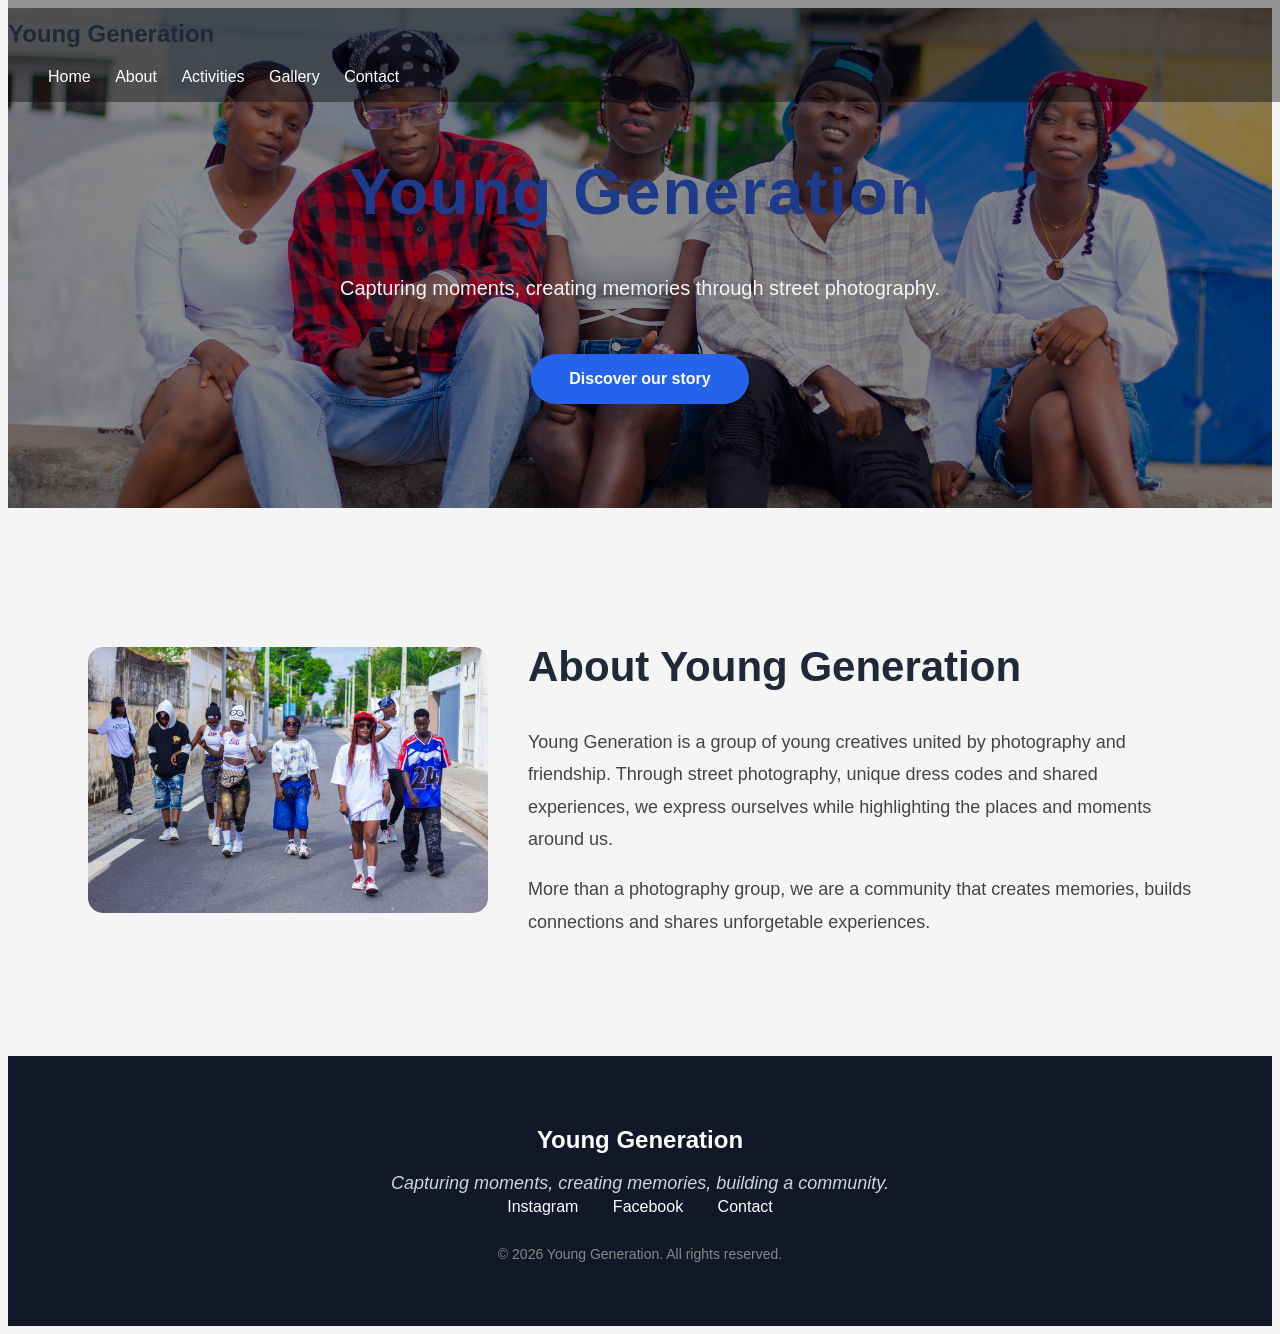
==== index.html @ bea4fb32 "Initial commit" ====
<!DOCTYPE html>
<html lang="en">
    <head>
        <meta charset="utf-8">
        <meta name="viewport" content="width=device-width", initial-scale="1.0">
        <title>Young Generation</title>
        <link rel="preconnect" href="https://fonts.googleapis.com">
        <link rel="preconnect" href="https;//fonts.gstatic.com" crossorigin>
        <link href="https://fonts.googleapis.com/css2?family=Poppins:wght@300;400;600;700&display=swap" rel="styleshet">
        <link rel="stylesheet" href="style.css">
    </head>

    <body>
        
        <!--NAVIGATION-->
        <nav>
            <h2> Young Generation </h2>
            <ul>
                <li><a href="#">Home</a></li>
                <li><a href="#about">About</a></li>
                <li><a href="#">Activities</a></li>
                <li><a href="gallery.html">Gallery</a></li>
                <li><a href="#">Contact</a></li>
            </ul>
        </nav>

        <!-- Header-->
         <header class="hero">

            <div class="overlay">
                <div class="hero-content">
            <h1>Young Generation</h1>
            <p>Capturing moments, creating memories through street photography.</p>
            <a href="#about">Discover our story</a>
            </div>
            </div>
         </header> 

         <!-- ABOUT-->
          <section id="about" class="about">
            <div class="about-image">
                <img src="images/about/photo-sortie.jpg" alt="Young Generation photographysession">
            </div>
            
            <div class="about-content">
            <h2> About Young Generation</h2>
            <p> Young Generation is a group of young creatives united by photography and friendship.
                Through street photography, unique dress codes and shared experiences, we express ourselves while highlighting the places and moments around us. 
            </p>
            <p>
                More than a photography group, we are a community that creates memories, builds connections and shares unforgetable experiences.
            </p>
            </div>
          </section>
            <footer>
                <div class="footer-content">
                    <h2>Young Generation</h2>
                    <p>
                        Capturing moments, creating memories, building a community.
                    </p>
                    <div class="footer-links">
                        <a href="#">Instagram</a>
                        <a href="#">Facebook</a>
                        <a href="#">Contact</a>
                    </div>
                </div>
                <p class="copyright">
                    &copy; 2026 Young Generation. All rights reserved.
                </p>
            </footer>
    </body>
---- style.css ----
body{
    font-family: "Poppins", sans-serif;
    background-color: #f5f5f5;
    color: #333;
}

h1{
    color:  #1e3a8a;
}

h2{
    color: #1f2937;
}
p{
    color: #f5f5f5;
}
nav{
    position: absolute;
    top: 0;
    width: 100%;
    z-index: 10;
    background-color: rgba(0 , 0 , 0 , 0.4);
}

nav ul {
    list-style: none;
}

nav li {
    display: inline;
    margin-right: 20px;
}

nav a {
    color: white;
    text-decoration: none;
    transition: color 0.3s ease;
}
nav a:hover {
    color: #60a5fa;
}

.hero {
    height: 500px;
    background-image: url("images/hero/photo.jpg");
    background-size: cover;
    background-position: center 25%;
    display: flex;
    justify-content: center;
    align-items: center;
    text-align: center;
}

.hero a {
    background-color: #2563eb;
    color: white;
    display: inline-block;
    margin-top: 20px;
    border-radius: 30px;
    padding: 16px 38px;
    text-decoration: none;
    font-weight: 600;
    font-size: 16px;
    transition: all .3s ease;
}
.overlay {
    background-color: rgba(0 , 0 , 0 , 0.45);
    width: 100%;
    height: 100%;
    display: flex;
    justify-content: center;
    align-items: center;
}
.hero-content a:hover {
    background-color: blue;
    color: white;
    background: #1d4ed8;
    transform: translateY(-4px);
}
.hero-content{
    color: white;
    animation: fadeIn 1.5s ease;
}
.hero-content a {
    transition: all 0.3s ease;
}

.hero-content h1 {
    font-size: 64px;
    font-weight: 700;
    letter-spacing: 2px;
}

.hero-content p {
    font-size: 20px;
    line-height: 1.6;
    max-width: 650px;
    margin: auto;
    margin-bottom: 30px;
}

.about {
    display: flex;
    align-items: center;
    gap: 40px;
    padding: 100px 80px;
}
.about-image img{
    width: 400px;
    border-radius: 15px;
}
.about-content h2,
.categories h2,
.gallery-header h1 {
    font-size: 42px;
    font-weight: 600;
    max-width: 500px;
}
.about-content p {
    font-size: 18px;
    line-height: 1.8;
    color: #444;
}
.categories {
    padding: 100px 20px;
}
.category-container {
    display: grid;
    grid-template-columns: repeat(2, 1fr);
    gap: 25px;
    max-width: 900px;
    margin: auto;
}
.category-card {
    position: relative;
    height: 250px;
    overflow: hidden;
    border-radius: 15px;
    display: block;
    transition: transform 0.3s ease, box-shadow 0.3s ease;
}
.category-card img {
    width: 100%;
    height: 100%;
    object-fit: cover;
    transition: 0.3s;
}
.card-overlay {
    position: absolute;
    top: 0;
    left: 0;
    width: 100%;
    height: 100%;
    background-color: rgba(0 , 0 , 0 , 0.35);
    display: flex;
    justify-content: center;
    align-items: center;
    opacity: 0;
    transition: 0.3s;
}
.card-overlay h3 {
    color: white;
    font-size: 32px;
    text-transform: uppercase;
    letter-spacing: 2px;
    text-shadow: 0 3px 10px rgba(0, 0, 0, 0.8)
}
.category-card:hover img {
    transform:scale(1.1);
}
.category-card:hover {
    transform: translateY(-8px);
    box-shadow: 0 15px 35px rgba(0, 0, 0, 0.18)
}
.category-card:hover .card-overlay {
    opacity: 1;
}
.featured-container {
    display: flex;
    gap: 30px;
    justify-content: center;
}
.featured-container img {
    width: 350px;
    height: 400px;
    object-fit: contain;
    border-radius: 15px;
    transition: 0.3s;
}
.featured-container img:hover {
    transform: translateY(-10px);
    box-shadow: 0 10px 20px rgba(0 , 0 , 0 , 0.3);
}
.gallery-header{
    text-align: center;
    max-width: 900px;
    margin: auto;
    padding: 70px 20px 30px;
}
.photo-gallery{
    display: grid;
    grid-template-columns: repeat(3,1fr);
    gap: 25px;
    padding: 40px;
    max-width: 1400px;
    margin: auto;
    object-fit: contain;
}
.photo-gallery img{
    width: 300px;
    height: 400px;
    object-fit: cover;
    border-radius: 15px;
    transition: 0.3s;
    animation: slideUp 0.8s ease;
}
.photo-gallery img:hover{
    transform: scale(1.03);
}
@media (max-width: 768px) {
    .about {
        flex-direction: column;
        text-align: center;
        padding: 40px 20px;
    }
    .about-image img {
        width: 100px;
        max-width: 350px;
    }
    .about-content {
        max-width: 100%;
    }
    nav ul {
        display: flex;
        justify-content: center;
        flex-wrap: wrap;
        gap: 15px;
    }
    nav li {
        margin-right: 0;
    }
    .hero {
        height: 400px;
    }
    .hero-content h1 {
        font-size: 38px;
    }
    .hero-content p {
        font-size: 18px;
    }
    .featured-container {
       display: flex;
       flex-wrap: wrap;
       justify-content: center;
       gap: 15px;
    }
    .featured-container img {
        width: 45%;
        height: 220px;
        object-fit: contain;
    }
    .category-container {
        grid-template-columns: repeat(2,1fr);
    }
    .photo-gallery {
        display: grid;
        grid-template-columns: repeat(2,1fr);
    }
    .photo-gallery img {
        width: 100%;
        height: 220px;
    }
    .gallery-header {
        width: 100%;
        text-align: center;
    }
    .gallery-header h1 {
        font-size: 34px;
        text-align: center;
        line-height: 1.2;
    }
    .gallery-header p {
        display: block;
        transform: none;
        writing-mode: horizontal-tb;
        width: 100%;
        max-width: 350px;
        margin: 15px auto;
        text-align: center;
        font-size: 16px;
        line-height: 1.6;
    
    }
    .hero-content a {
        padding: 12px 25px;
    } 
    .card-overlay {
        opacity: 1;
        background-color: rgba(0 , 0 , 0 , 0.45);
    }
 }   
    .category-card:hover .card-overlay {
    opacity: 1;
}

footer {
    background-color: #111827;
    color: white;
    text-align: center;
    padding: 50px 20px;
}
.footer-content h2 {
    color: white;
    margin-bottom: 15px;
}
.footer-content p {
    font-style: italic;
    font-size: 18px;
    color: #d1d5db;
    max-width: 600px;
    line-height: 1.6;
    margin: auto;
}
.footer-links a {
    color: white;
    text-decoration: none;
    margin: 0 15px;
    transition: 0.3s;
}
.footer-links a:hover {
    color: #60a5fa;
}
.copyright {
    margin-top: 30px;
    font-size: 14px;
    color: #888;
}
@keyframes fadeIn {
    from {
        opacity: 0;
    }
    to {
        opacity: 1;
    }
    
}
@keyframes slideUp {
    from {
        opacity: 0;
        transform: translateY(30px);
    }
    to {
        opacity: 1;
        transform: translateY(0);
    }
}
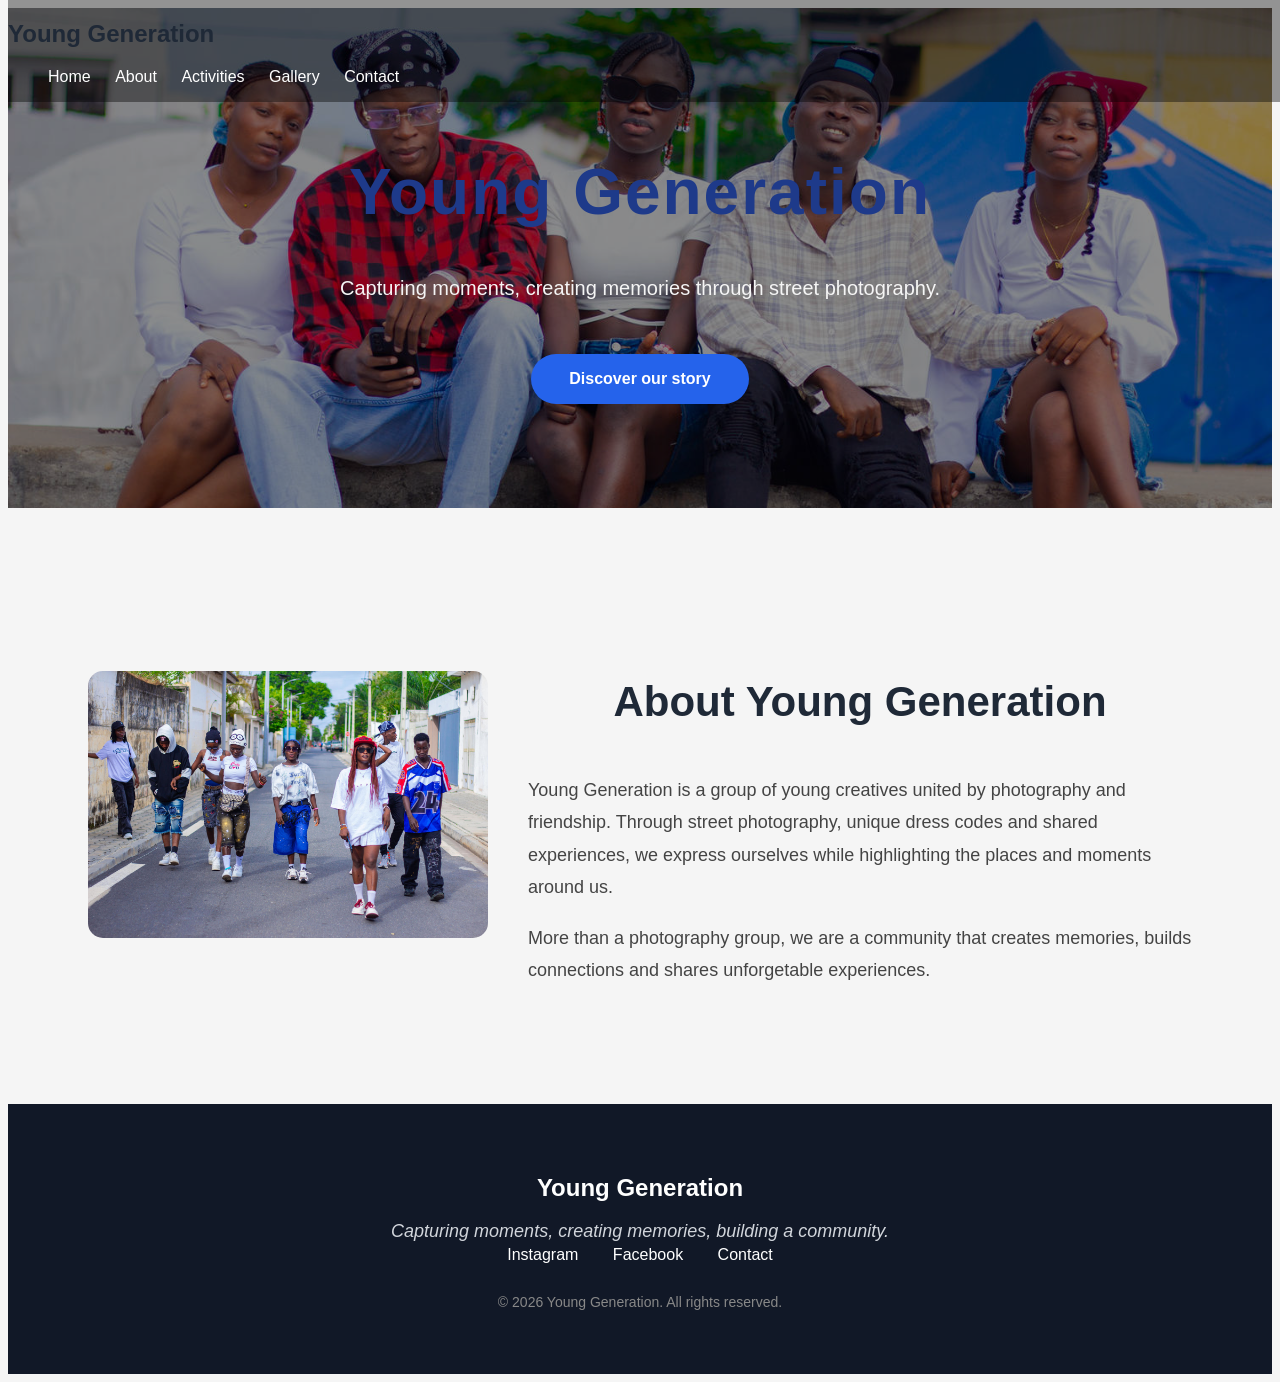
==== commit 773e23ed: "Add activities page, contact page and improve mobile navigation" ====
--- a/index.html
+++ b/index.html
@@ -15,12 +15,15 @@
         <!--NAVIGATION-->
         <nav>
             <h2> Young Generation </h2>
-            <ul>
+
+            <button class="menu-toggle">☰</button>
+
+            <ul class="nav-links">
                 <li><a href="#">Home</a></li>
                 <li><a href="#about">About</a></li>
-                <li><a href="#">Activities</a></li>
+                <li><a href="activities.html">Activities</a></li>
                 <li><a href="gallery.html">Gallery</a></li>
-                <li><a href="#">Contact</a></li>
+                <li><a href="contact.html">Contact</a></li>
             </ul>
         </nav>
 
@@ -68,4 +71,6 @@
                     &copy; 2026 Young Generation. All rights reserved.
                 </p>
             </footer>
-    </body>+            <script src="script.js"></script>
+    </body>
+</html>
--- a/style.css
+++ b/style.css
@@ -11,9 +11,11 @@
 h2{
     color: #1f2937;
 }
+
 p{
     color: #f5f5f5;
 }
+
 nav{
     position: absolute;
     top: 0;
@@ -36,8 +38,20 @@
     text-decoration: none;
     transition: color 0.3s ease;
 }
+
 nav a:hover {
     color: #60a5fa;
+}
+
+.menu-toggle {
+
+    display: none;
+    background: none;
+    border: none;
+    color: white;
+    font-size: 30px;
+    cursor: pointer;
+
 }
 
 .hero {
@@ -49,6 +63,8 @@
     justify-content: center;
     align-items: center;
     text-align: center;
+    max-width: 100%;
+    overflow: hidden;
 }
 
 .hero a {
@@ -63,6 +79,7 @@
     font-size: 16px;
     transition: all .3s ease;
 }
+
 .overlay {
     background-color: rgba(0 , 0 , 0 , 0.45);
     width: 100%;
@@ -71,16 +88,19 @@
     justify-content: center;
     align-items: center;
 }
+
 .hero-content a:hover {
     background-color: blue;
     color: white;
     background: #1d4ed8;
     transform: translateY(-4px);
 }
+
 .hero-content{
     color: white;
     animation: fadeIn 1.5s ease;
 }
+
 .hero-content a {
     transition: all 0.3s ease;
 }
@@ -105,25 +125,33 @@
     gap: 40px;
     padding: 100px 80px;
 }
+
 .about-image img{
     width: 400px;
     border-radius: 15px;
 }
+
 .about-content h2,
 .categories h2,
 .gallery-header h1 {
     font-size: 42px;
     font-weight: 600;
-    max-width: 500px;
-}
+    max-width: 900px;
+    text-align: center;
+    margin: 0 auto;
+    padding: 70px 20px 30px;
+}
+
 .about-content p {
     font-size: 18px;
     line-height: 1.8;
     color: #444;
 }
+
 .categories {
     padding: 100px 20px;
 }
+
 .category-container {
     display: grid;
     grid-template-columns: repeat(2, 1fr);
@@ -131,6 +159,7 @@
     max-width: 900px;
     margin: auto;
 }
+
 .category-card {
     position: relative;
     height: 250px;
@@ -139,12 +168,14 @@
     display: block;
     transition: transform 0.3s ease, box-shadow 0.3s ease;
 }
+
 .category-card img {
     width: 100%;
     height: 100%;
     object-fit: cover;
     transition: 0.3s;
 }
+
 .card-overlay {
     position: absolute;
     top: 0;
@@ -158,6 +189,7 @@
     opacity: 0;
     transition: 0.3s;
 }
+
 .card-overlay h3 {
     color: white;
     font-size: 32px;
@@ -165,9 +197,11 @@
     letter-spacing: 2px;
     text-shadow: 0 3px 10px rgba(0, 0, 0, 0.8)
 }
+
 .category-card:hover img {
     transform:scale(1.1);
 }
+
 .category-card:hover {
     transform: translateY(-8px);
     box-shadow: 0 15px 35px rgba(0, 0, 0, 0.18)
@@ -175,11 +209,14 @@
 .category-card:hover .card-overlay {
     opacity: 1;
 }
+
+
 .featured-container {
     display: flex;
     gap: 30px;
     justify-content: center;
 }
+
 .featured-container img {
     width: 350px;
     height: 400px;
@@ -187,16 +224,19 @@
     border-radius: 15px;
     transition: 0.3s;
 }
+
 .featured-container img:hover {
     transform: translateY(-10px);
     box-shadow: 0 10px 20px rgba(0 , 0 , 0 , 0.3);
 }
+
 .gallery-header{
     text-align: center;
     max-width: 900px;
     margin: auto;
     padding: 70px 20px 30px;
 }
+
 .photo-gallery{
     display: grid;
     grid-template-columns: repeat(3,1fr);
@@ -206,6 +246,7 @@
     margin: auto;
     object-fit: contain;
 }
+
 .photo-gallery img{
     width: 300px;
     height: 400px;
@@ -214,36 +255,77 @@
     transition: 0.3s;
     animation: slideUp 0.8s ease;
 }
+
 .photo-gallery img:hover{
     transform: scale(1.03);
 }
+
 @media (max-width: 768px) {
     .about {
         flex-direction: column;
         text-align: center;
         padding: 40px 20px;
     }
-    .about-image img {
-        width: 100px;
-        max-width: 350px;
-    }
+
+    .about-image img{
+        width:100px;
+        max-width:350px;
+    }
+
     .about-content {
         max-width: 100%;
     }
-    nav ul {
+
+    nav  {
         display: flex;
-        justify-content: center;
-        flex-wrap: wrap;
-        gap: 15px;
-    }
-    nav li {
-        margin-right: 0;
-    }
+        justify-content: space-between;
+        align-items: center;
+        flex-wrap:wrap;
+        padding:10px 20px;
+    }
+
+     nav h2{
+        color:white;
+        font-size:18px;
+        margin:0;
+    }
+    .menu-toggle{
+        display:block;
+        background:none;
+        border:none;
+        color:white;
+        font-size:32px;
+        cursor:pointer;
+    }
+
+    .nav-links{
+        display:none;
+        flex-direction:column;
+        width:100%;
+        background-color:rgba(0,0,0,0.7);
+        margin-top: 20px;
+        padding: 20px 0;
+    }
+
+     .nav-links.active{
+        display:flex;
+    }
+
+    nav li{
+        display: block;
+        list-style:none;
+        margin:15px 0;
+        text-align:center;
+    }
+
     .hero {
         height: 400px;
+        background-image: url("images/hero/photo-mobile.jpg");
+        background-size: cover;
+        background-position: center;
     }
     .hero-content h1 {
-        font-size: 38px;
+        font-size:38px;
     }
     .hero-content p {
         font-size: 18px;
@@ -267,8 +349,8 @@
         grid-template-columns: repeat(2,1fr);
     }
     .photo-gallery img {
-        width: 100%;
-        height: 220px;
+        width:100%;
+        height:220px;
     }
     .gallery-header {
         width: 100%;
@@ -298,8 +380,32 @@
         opacity: 1;
         background-color: rgba(0 , 0 , 0 , 0.45);
     }
+    .activities-container{
+    padding:20px;
+}
+
+.activity-card,
+.activity-card.reverse{
+    flex-direction:column;
+    text-align:center;
+}
+
+.activity-card img{
+    width:100%;
+    max-width: 400px;
+    height:250px;
+}
+
+.contact-card{
+    padding:30px 20px;
+}
+
+.contact-info p{
+    font-size:16px;
+}
  }   
-    .category-card:hover .card-overlay {
+
+ .category-card:hover .card-overlay {
     opacity: 1;
 }
 
@@ -309,10 +415,12 @@
     text-align: center;
     padding: 50px 20px;
 }
+
 .footer-content h2 {
     color: white;
     margin-bottom: 15px;
 }
+
 .footer-content p {
     font-style: italic;
     font-size: 18px;
@@ -321,20 +429,24 @@
     line-height: 1.6;
     margin: auto;
 }
+
 .footer-links a {
     color: white;
     text-decoration: none;
     margin: 0 15px;
     transition: 0.3s;
 }
+
 .footer-links a:hover {
     color: #60a5fa;
 }
+
 .copyright {
     margin-top: 30px;
     font-size: 14px;
     color: #888;
 }
+
 @keyframes fadeIn {
     from {
         opacity: 0;
@@ -353,4 +465,75 @@
         opacity: 1;
         transform: translateY(0);
     }
+
+}
+
+.activities-container{
+    max-width:1100px;
+    margin:80px auto;
+    padding:20px;
+}
+
+.activity-card{
+    display:flex;
+    align-items:center;
+    gap:40px;
+    margin-bottom:70px;
+}
+
+.activity-card.reverse{
+    flex-direction:row-reverse;
+}
+
+.activity-card img{
+    width:420px;
+    height:280px;
+    object-fit:cover;
+    border-radius:18px;
+}
+
+.activity-text{
+    flex:1;
+}
+
+.activity-text h2{
+    margin-bottom:15px;
+}
+
+.activity-text p{
+    color:#555;
+    line-height:1.8;
+    font-size:18px;
+}
+
+.contact-container{
+    max-width:900px;
+    margin:80px auto;
+    padding:20px;
+}
+
+.contact-card{
+    background:white;
+    padding:50px;
+    border-radius:18px;
+    text-align:center;
+    box-shadow:0 10px 30px rgba(0,0,0,.08);
+}
+
+.contact-card h2{
+    margin-bottom:20px;
+}
+
+.contact-card p{
+    color:#555;
+    line-height:1.8;
+}
+
+.contact-info{
+    margin-top:40px;
+}
+
+.contact-info p{
+    margin:15px 0;
+    font-size:18px;
 }
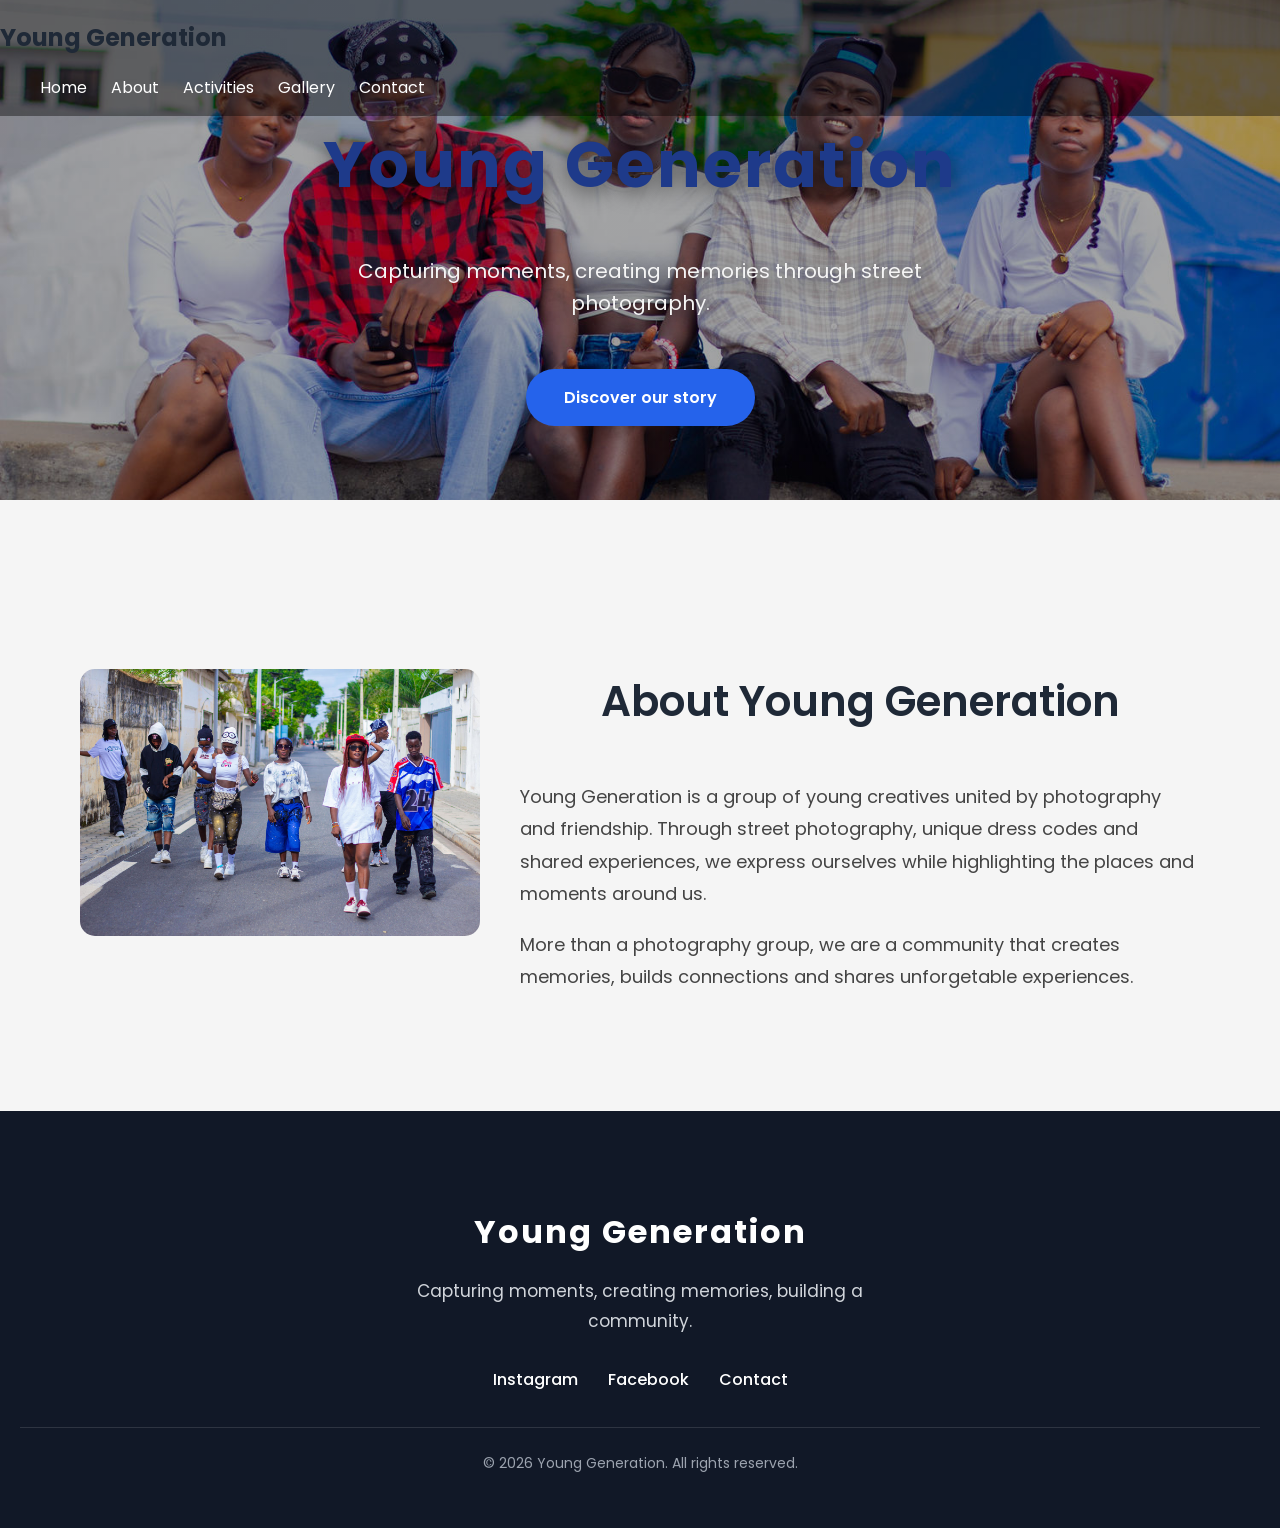
==== commit 886d16d3: "Premium design update" ====
--- a/index.html
+++ b/index.html
@@ -2,11 +2,11 @@
 <html lang="en">
     <head>
         <meta charset="utf-8">
-        <meta name="viewport" content="width=device-width", initial-scale="1.0">
+        <meta name="viewport" content="width=device-width, initial-scale=1.0">
         <title>Young Generation</title>
         <link rel="preconnect" href="https://fonts.googleapis.com">
-        <link rel="preconnect" href="https;//fonts.gstatic.com" crossorigin>
-        <link href="https://fonts.googleapis.com/css2?family=Poppins:wght@300;400;600;700&display=swap" rel="styleshet">
+        <link rel="preconnect" href="https://fonts.gstatic.com" crossorigin>
+        <link href="https://fonts.googleapis.com/css2?family=Poppins:wght@300;400;600;700&display=swap" rel="stylesheet">
         <link rel="stylesheet" href="style.css">
     </head>
 
@@ -14,17 +14,17 @@
         
         <!--NAVIGATION-->
         <nav>
-            <h2> Young Generation </h2>
+             <h2> Young Generation </h2>
 
-            <button class="menu-toggle">☰</button>
+             <button class="menu-toggle">☰</button>
 
-            <ul class="nav-links">
+             <ul class="nav-links">
                 <li><a href="#">Home</a></li>
                 <li><a href="#about">About</a></li>
                 <li><a href="activities.html">Activities</a></li>
                 <li><a href="gallery.html">Gallery</a></li>
                 <li><a href="contact.html">Contact</a></li>
-            </ul>
+             </ul>
         </nav>
 
         <!-- Header-->
@@ -41,11 +41,12 @@
 
          <!-- ABOUT-->
           <section id="about" class="about">
-            <div class="about-image">
+
+            <div class="about-image hidden">
                 <img src="images/about/photo-sortie.jpg" alt="Young Generation photographysession">
             </div>
             
-            <div class="about-content">
+            <div class="about-content hidden delay">
             <h2> About Young Generation</h2>
             <p> Young Generation is a group of young creatives united by photography and friendship.
                 Through street photography, unique dress codes and shared experiences, we express ourselves while highlighting the places and moments around us. 
@@ -54,7 +55,9 @@
                 More than a photography group, we are a community that creates memories, builds connections and shares unforgetable experiences.
             </p>
             </div>
+
           </section>
+
             <footer>
                 <div class="footer-content">
                     <h2>Young Generation</h2>
@@ -64,7 +67,7 @@
                     <div class="footer-links">
                         <a href="#">Instagram</a>
                         <a href="#">Facebook</a>
-                        <a href="#">Contact</a>
+                        <a href="contact.html">Contact</a>
                     </div>
                 </div>
                 <p class="copyright">
@@ -72,5 +75,6 @@
                 </p>
             </footer>
             <script src="script.js"></script>
+            
     </body>
 </html>
--- a/style.css
+++ b/style.css
@@ -1,20 +1,36 @@
-body{
+/*========================================================================================
+STYLE Général
+====================================================================================*/
+
+html,body{
     font-family: "Poppins", sans-serif;
     background-color: #f5f5f5;
     color: #333;
+    margin: 0;
+    padding: 0;
+    width: 100%;
+    overflow-x: hidden;
+    box-sizing: border-box;
 }
 
 h1{
     color:  #1e3a8a;
 }
 
+
 h2{
     color: #1f2937;
 }
 
+
 p{
     color: #f5f5f5;
 }
+
+/*=============================================================================
+MENU DE NAVIGATION
+===============================================================================*/
+
 
 nav{
     position: absolute;
@@ -53,6 +69,10 @@
     cursor: pointer;
 
 }
+
+/*==========================================================================================
+SECTION HERO
+===========================================================================================*/
 
 .hero {
     height: 500px;
@@ -63,7 +83,7 @@
     justify-content: center;
     align-items: center;
     text-align: center;
-    max-width: 100%;
+    width: 100%;
     overflow: hidden;
 }
 
@@ -81,7 +101,8 @@
 }
 
 .overlay {
-    background-color: rgba(0 , 0 , 0 , 0.45);
+    background-color: rgba(0,0,0,0.45);
+    background:linear-gradient( rgba(0,0,0,0.35),rgba(0,0,0,0.35));
     width: 100%;
     height: 100%;
     display: flex;
@@ -98,7 +119,7 @@
 
 .hero-content{
     color: white;
-    animation: fadeIn 1.5s ease;
+    animation:heroAppear 1.2s ease;
 }
 
 .hero-content a {
@@ -109,6 +130,7 @@
     font-size: 64px;
     font-weight: 700;
     letter-spacing: 2px;
+    text-shadow:0 5px 20px rgba(0,0,0,.5);
 }
 
 .hero-content p {
@@ -117,7 +139,12 @@
     max-width: 650px;
     margin: auto;
     margin-bottom: 30px;
-}
+    text-shadow:0 5px 20px rgba(0,0,0,.5);
+}
+
+/*==========================================================================
+SECTION ABOUT
+============================================================================*/
 
 .about {
     display: flex;
@@ -147,6 +174,10 @@
     line-height: 1.8;
     color: #444;
 }
+
+/*==============================================================================
+CATEGORIES
+================================================================================*/
 
 .categories {
     padding: 100px 20px;
@@ -206,10 +237,14 @@
     transform: translateY(-8px);
     box-shadow: 0 15px 35px rgba(0, 0, 0, 0.18)
 }
+
 .category-card:hover .card-overlay {
     opacity: 1;
 }
 
+/*==============================================================================
+FEATURED MOMENTS
+================================================================================*/
 
 .featured-container {
     display: flex;
@@ -229,6 +264,10 @@
     transform: translateY(-10px);
     box-shadow: 0 10px 20px rgba(0 , 0 , 0 , 0.3);
 }
+
+/*===================================================================================
+GALERIE PHOTO
+====================================================================================*/
 
 .gallery-header{
     text-align: center;
@@ -252,36 +291,49 @@
     height: 400px;
     object-fit: cover;
     border-radius: 15px;
-    transition: 0.3s;
+    transition:all 0.4s ease;
     animation: slideUp 0.8s ease;
+    box-shadow:0 10px 25px rgba(0,0,0,0.12);
 }
 
 .photo-gallery img:hover{
-    transform: scale(1.03);
-}
+    transform:scale(1.05)translateY(-5px);
+    box-shadow:0 18px 35px rgba(0,0,0,0.20);
+}
+
+/*=========================================================================
+RESPONSIVE MOBILE
+===========================================================================*/
+
 
 @media (max-width: 768px) {
+    body, html {
+        overflow-x: hidden;
+    }
     .about {
         flex-direction: column;
         text-align: center;
         padding: 40px 20px;
+        width: 100%;
     }
 
     .about-image img{
         width:100px;
-        max-width:350px;
+        max-width:100px;
+        height: auto;
     }
 
     .about-content {
-        max-width: 100%;
+        max-width:100%;
+        width:100%;
     }
 
     nav  {
-        display: flex;
-        justify-content: space-between;
-        align-items: center;
+        display:flex;
+        justify-content:space-between;
+        align-items:center;
         flex-wrap:wrap;
-        padding:10px 20px;
+        padding:10px 10px;
     }
 
      nav h2{
@@ -296,33 +348,61 @@
         color:white;
         font-size:32px;
         cursor:pointer;
+        margin-right:0;
     }
 
     .nav-links{
-        display:none;
+        display:flex;
         flex-direction:column;
         width:100%;
         background-color:rgba(0,0,0,0.7);
-        margin-top: 20px;
-        padding: 20px 0;
-    }
-
-     .nav-links.active{
-        display:flex;
-    }
-
-    nav li{
+        background:linear-gradient(rgba(37,99,235,0.85) rgba(17,24,39,0.95));
+        backdrop-filter: blur(8px);
+        margin-top:20px;
+        padding:15px 0;
+        max-height:0;
+        overflow: hidden;
+        opacity:0;
+        transform: translateY(-15px);
+        transition: all 0.4s ease;
+    }
+
+     .nav-links.active {
+        max-height: 400px;
+        padding:20px 0;
+        opacity:1;
+        transform:translateY(0);
+      }
+      .nav-links li{
+        opacity: 0;
+        margin:20px 0;
+        transform:translateY(-10px);
+        transition:0,3s ease;
+    }
+    .nav-links.active li{
+        opacity:1;
+        transform: translateY(0);
+    }
+
+    .nav li{
         display: block;
         list-style:none;
-        margin:15px 0;
+        margin: 0;
         text-align:center;
     }
-
+    
+    
     .hero {
         height: 400px;
         background-image: url("images/hero/photo-mobile.jpg");
         background-size: cover;
         background-position: center;
+        width: 100%;
+    }
+    .hero-content{
+        max-width: 100%;
+        width: 100%;
+        overflow: hidden;
     }
     .hero-content h1 {
         font-size:38px;
@@ -337,9 +417,11 @@
        gap: 15px;
     }
     .featured-container img {
-        width: 45%;
-        height: 220px;
+        max-width: 100%;
+        height: auto;
         object-fit: contain;
+        transform: translateY(-5px);
+        box-shadow: 0 10px 20px rgba(0,0,0, 0.15);
     }
     .category-container {
         grid-template-columns: repeat(2,1fr);
@@ -349,13 +431,14 @@
         grid-template-columns: repeat(2,1fr);
     }
     .photo-gallery img {
-        width:100%;
-        height:220px;
+        max-width:100%;
+        height:auto;
     }
     .gallery-header {
         width: 100%;
         text-align: center;
-    }
+        padding-top: 120px;
+    } 
     .gallery-header h1 {
         font-size: 34px;
         text-align: center;
@@ -375,6 +458,7 @@
     }
     .hero-content a {
         padding: 12px 25px;
+        transform: translateY(80px);
     } 
     .card-overlay {
         opacity: 1;
@@ -386,13 +470,13 @@
 
 .activity-card,
 .activity-card.reverse{
-    flex-direction:column;
+    flex-direction:column !important;
     text-align:center;
 }
 
 .activity-card img{
     width:100%;
-    max-width: 400px;
+    max-width:400px;
     height:250px;
 }
 
@@ -403,54 +487,100 @@
 .contact-info p{
     font-size:16px;
 }
+.footer-content h2{
+    font-size: 26px;
+}
+.footer-links{
+    gap: 18px;
+}
+
+
  }   
 
  .category-card:hover .card-overlay {
     opacity: 1;
 }
 
+/*==============================================================================
+PIED DE PAGE
+================================================================================*/
+
 footer {
     background-color: #111827;
     color: white;
     text-align: center;
-    padding: 50px 20px;
+    padding: 70px 20px 40px;
+}
+
+.footer-content{
+    max-width:700px;
+    margin: auto;
 }
 
 .footer-content h2 {
     color: white;
-    margin-bottom: 15px;
+    font-size:32px;
+    margin-bottom:20px;
+    letter-spacing:2px;
 }
 
 .footer-content p {
-    font-style: italic;
-    font-size: 18px;
+    font-size:17px;
     color: #d1d5db;
-    max-width: 600px;
-    line-height: 1.6;
-    margin: auto;
+    max-width:500px;
+    line-height:1.8;
+    margin:0 auto 30px;
+    text-align: center;
+}
+.footer-links{
+    display: flex;
+    justify-content: center;
+    gap: 30px;
+    flex-wrap: wrap;
+    margin-bottom: 35px;
 }
 
 .footer-links a {
     color: white;
     text-decoration: none;
-    margin: 0 15px;
+    font-weight: 500;
     transition: 0.3s;
 }
 
 .footer-links a:hover {
     color: #60a5fa;
+    transform: translateY(-2px);
 }
 
 .copyright {
-    margin-top: 30px;
     font-size: 14px;
-    color: #888;
-}
+    margin-top: 20px;
+    color: #9ca3af;
+    border-top: 1px solid rgba(255,255,255,.12);
+    padding-top: 25px;
+    margin-top: 20px;
+}
+
+/*========================================================================
+ANIMATIONS
+==========================================================================*/
+@keyframes heroAppear {
+    from{
+        opacity:0;
+        transform:translateY(30px);
+    }
+    to{
+        opacity:1;
+        transform:translateY(0);
+    }
+}
+
 
 @keyframes fadeIn {
     from {
         opacity: 0;
     }
+
     to {
         opacity: 1;
     }
@@ -461,6 +591,7 @@
         opacity: 0;
         transform: translateY(30px);
     }
+
     to {
         opacity: 1;
         transform: translateY(0);
@@ -468,17 +599,21 @@
 
 }
 
+/*=======================================================================
+PAGE ACTIVITIES
+=========================================================================*/
+
 .activities-container{
     max-width:1100px;
     margin:80px auto;
-    padding:20px;
+    padding:10px;
 }
 
 .activity-card{
     display:flex;
     align-items:center;
-    gap:40px;
-    margin-bottom:70px;
+    gap:60px;
+    margin-bottom:50px;
 }
 
 .activity-card.reverse{
@@ -494,6 +629,7 @@
 
 .activity-text{
     flex:1;
+    text-align: justify;
 }
 
 .activity-text h2{
@@ -505,6 +641,11 @@
     line-height:1.8;
     font-size:18px;
 }
+
+/*==============================================================================
+PAGE CONTACT
+================================================================================*/
+
 
 .contact-container{
     max-width:900px;
@@ -536,4 +677,290 @@
 .contact-info p{
     margin:15px 0;
     font-size:18px;
+}
+
+/*==============================================================================
+ANIMATION AU SCROLL
+================================================================================*/
+
+.hidden{
+    opacity:0;
+    transform:translateY(50px);
+    transition:all .8s ease;
+}
+
+.show{
+    opacity:1;
+    transform:translateY(0);
+}
+
+.delay{
+    transition-delay: 0.60s;
+}
+
+/*===========================================================================
+=============================================================================
+HERO DES PAGES DE CATEGORIES
+=============================================================================
+=============================================================================*/
+
+.category-hero{
+    height: 500px;
+    display: flex;
+    justify-content: center;
+    align-items: center;
+    text-align: center;
+    position: relative;
+    background-size: cover;
+    background-position: center 15%;
+}
+
+.portraits-hero{
+
+    background-image: url("images/gallery/portraits/IMG_3068.jpg");
+    animation: heroZoom 8s ease-in-out infinite alternate;
+}
+
+.street-hero{
+    background-image: url("images/gallery/street/photo1.jpg");
+    background-position: center 20%;
+    animation: heroZoom 8s ease-in-out infinite alternate;
+}
+
+.creative-hero{
+    background-image: url("images/gallery/creative/cover.jpg");
+    background-position: center top 10%;
+     animation: heroZoom 8s ease-in-out infinite alternate;
+}
+.group-hero{
+    background-image: url("images/gallery/group/cover.jpg");
+    background-position: center top 15%;
+     animation: heroZoom 8s ease-in-out infinite alternate;
+}
+
+
+@keyframes heroZoom {
+    from {
+        background-size: 100%;
+    }
+    to {
+        background-size: 110%;
+    }
+}
+
+/*=========================================================================
+STYLE TITRE HERO DES CATEGORIES
+===========================================================================*/
+
+.category-title h1 {
+    color: white;
+    font-size: 56px;
+    font-weight: 700;
+    letter-spacing: 3px;
+    text-transform: uppercase;
+    margin-bottom: 20px;
+    animation: titleAppear 1.2s ease;
+}
+
+.hero-line {
+    display: block;
+    width: 80px;
+    height: 3px;
+    background-color: #60a5fa;
+    margin:20px auto;
+    border-radius:10px;
+}
+
+.category-title p {
+    color: white;
+    font-size: 20px;
+    max-width: 650px;
+    line-height: 1.6;
+    margin: auto;
+    animation: titleAppear 1.5s ease;
+}
+
+@keyframes titleAppear {
+    from {
+        opacity: 0;
+        transform: translateY(30px);
+    }
+
+    to {
+        opacity: 1;
+        transform: translateY(0);
+    }
+}
+
+/*============================================================================
+LIGHTBOX
+==============================================================================*/
+
+
+.lightbox {
+    display: none;
+    position: fixed;
+    top: 0;
+    left: 0;
+
+    width: 100%;
+    height: 100%;
+
+    background-color: rgba(0, 0, 0, 0.85);
+
+    justify-content: center;
+    align-items: center;
+
+    z-index: 1000;
+}
+
+/*============================================================================
+BLOCAGE DU SCROLL QUAND LA LIGHTBOX EST OUVERTE
+==============================================================================*/
+
+.no-croll {
+    overflow: hidden;
+}
+/* Bouton de fermeture */
+
+.lightbox-close {
+    position: absolute;
+    top: 25px;
+    right: 35px;
+
+    color: white;
+    font-size: 45px;
+    cursor: pointer;
+    top: 15%;
+    right: 20px;
+    font-size: 38px;
+}
+
+/* Image affichée */
+
+.lightbox-image{
+    width: auto;
+    height: auto;
+    max-width: 90vw;
+    max-height: 90vh;
+
+    object-fit: contain;
+
+    border-radius: 15px;
+}
+
+/* Bouton précédent / suivant */
+
+.lightbox-prev,
+.lightbox-next {
+    position: absolute;
+
+    top: 50%;
+    transform: translateY(-50%);
+
+    background: none;
+    border: none;
+
+    color: white;
+
+    font-size: 35px;
+
+    cursor: pointer;
+
+    padding: 10px;
+}
+
+.lightbox-prev {
+    left: 30px;
+}
+.lightbox-next{
+    right: 30px;
+}
+
+.lightbox-prev:hover,
+.lightbox-next:hover {
+    color: #60a5fa;
+}
+
+/* Bouton See More */
+
+.lightbox-see-more{
+
+    position: absolute;
+
+    bottom: 30px;
+
+    left: 50%;
+
+    transform: translateX(-50%);
+
+    background-color: #2563eb;
+
+    color: white;
+
+    text-decoration: none;
+
+    padding: 12px 30px;
+
+    border-radius: 30px;
+
+    font-weight: 600;
+
+    transition: 0.3s;
+}
+
+.lightbox-see-more:hover{
+
+    background-color: #1d4ed8;
+    transform:translateX(-1px);
+}
+
+
+/*==============================================================================
+APERçU DES CATEGORIES (GALERIE FILTRABLE)
+==============================================================================*/
+
+.category-preview {
+
+    padding: 80px 20px;
+    text-align: center;
+}
+
+
+.preview-container {
+    display: flex;
+    justify-content: center;
+    gap: 25px;
+    flex-wrap: wrap;
+}
+
+.preview-container img {
+
+    width: 250px;
+    height: 300px;
+    object-fit: cover;
+    border-radius: 15px;
+}
+
+.see-more {
+    display: inline-block;
+    margin-top: 30px;
+
+    background: #2563eb;
+    color: white;
+
+    padding: 12px 30px;
+
+    border-radius: 30px;
+
+    text-decoration: none;
+}
+
+.see-more :hover {
+    background: #1d4ed8;
+    transform: translateX(+2);
+    transition: 0.3s ease;
+}
+* {
+    box-sizing: border-box;
 }
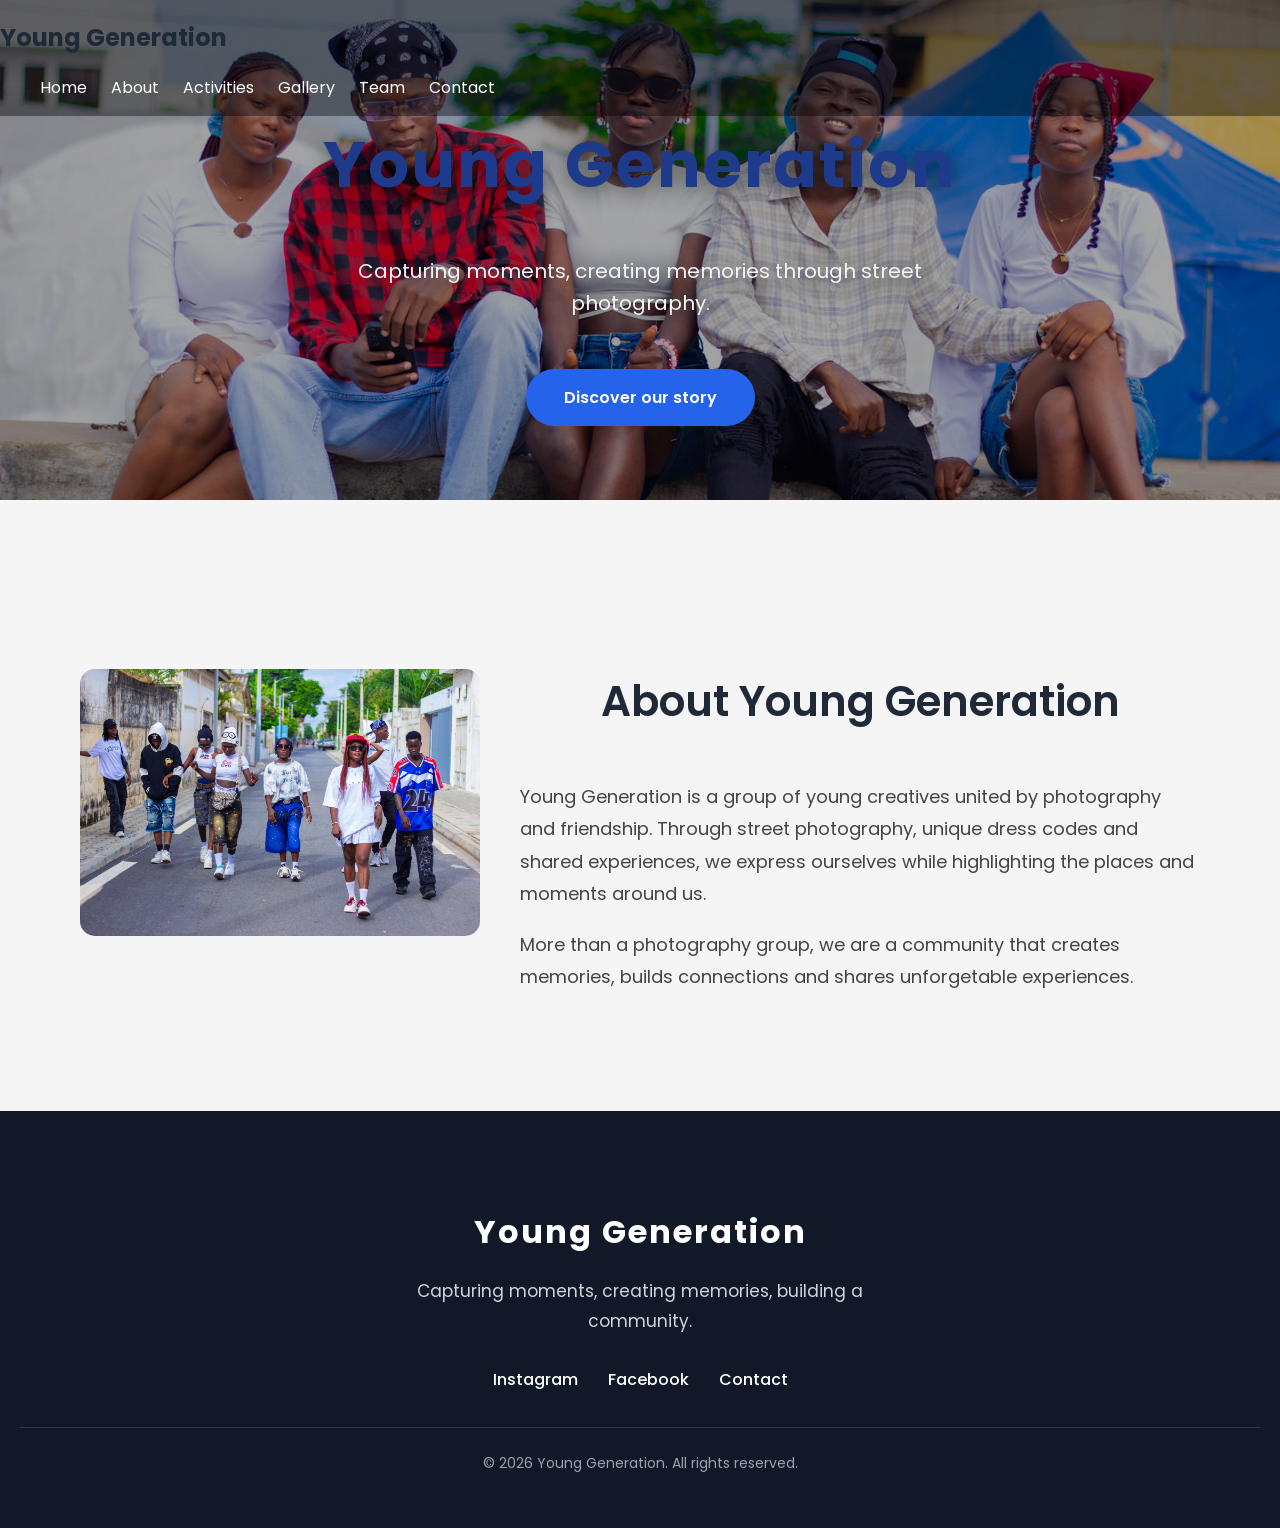
==== commit 5da2d9c6: "Add Team and Talents page" ====
--- a/index.html
+++ b/index.html
@@ -12,7 +12,7 @@
 
     <body>
         
-        <!--NAVIGATION-->
+        <!--NAVIGATION YG UPDATE AUGUST cool 2026-->
         <nav>
              <h2> Young Generation </h2>
 
@@ -23,6 +23,7 @@
                 <li><a href="#about">About</a></li>
                 <li><a href="activities.html">Activities</a></li>
                 <li><a href="gallery.html">Gallery</a></li>
+                <li><a href="team.html">Team</a></li>
                 <li><a href="contact.html">Contact</a></li>
              </ul>
         </nav>
--- a/style.css
+++ b/style.css
@@ -349,6 +349,10 @@
         font-size:32px;
         cursor:pointer;
         margin-right:0;
+        transform:transform 0.4s ease;
+    }
+    .menu-toggle.is-open{
+        transform:rotate(90deg);
     }
 
     .nav-links{
@@ -356,10 +360,11 @@
         flex-direction:column;
         width:100%;
         background-color:rgba(0,0,0,0.7);
-        background:linear-gradient(rgba(37,99,235,0.85) rgba(17,24,39,0.95));
-        backdrop-filter: blur(8px);
+        background:linear-gradient(135deg, rgba(30, 58, 138, 0.94), rgba(17, 24, 39, 0.96));
+        backdrop-filter: blur(10px);
         margin-top:20px;
         padding:15px 0;
+        gap:20px;
         max-height:0;
         overflow: hidden;
         opacity:0;
@@ -375,7 +380,7 @@
       }
       .nav-links li{
         opacity: 0;
-        margin:20px 0;
+        margin:0;
         transform:translateY(-10px);
         transition:0,3s ease;
     }
@@ -384,7 +389,7 @@
         transform: translateY(0);
     }
 
-    .nav li{
+    .nav-links li{
         display: block;
         list-style:none;
         margin: 0;
@@ -425,6 +430,11 @@
     }
     .category-container {
         grid-template-columns: repeat(2,1fr);
+    }
+    .card-overlay h3 {
+        font-size: 20px;
+        letter-spacing: 1px;
+        text-align: center;
     }
     .photo-gallery {
         display: grid;
@@ -494,6 +504,60 @@
     gap: 18px;
 }
 
+/* TEAM & TALENTS MOBILE */
+
+.team-hero{
+    height:400px;
+}
+
+.team-hero-content h1{
+    font-size:38px;
+    letter-spacing:2px;
+}
+
+.team-hero-content p{
+    font-size:17px;
+    padding:0 20px;
+}
+
+.team-section{
+    padding:70px 20px;
+}
+
+.team-header h2,
+.talents-header h2{
+    font-size:32px;
+}
+
+.team-container{
+    display:flex;
+    flex-direction:column;
+    gap:25px;
+    width:100%;
+    text-align:center;
+}
+.team-card{
+    width: 100%;
+}
+
+.team-card img{
+    height:320px;
+    object-fit:contain;
+    object-position:center;
+    display:block;
+}
+
+.talents-section{
+    padding:70px 20px;
+}
+
+.talents-container{
+    grid-template-columns:1fr;
+}
+
+.talent-card{
+    padding:25px;
+}
 
  }   
 
@@ -677,6 +741,234 @@
 .contact-info p{
     margin:15px 0;
     font-size:18px;
+}
+
+/*==============================================================================
+PAGE TEAM & TALENTS
+==============================================================================*/
+
+.team-hero{
+    height:500px;
+    display:flex;
+    justify-content:center;
+    align-items:center;
+    text-align:center;
+    position:relative;
+    background-image:url("images/team/cover.jpg");
+    background-size:cover;
+    background-position:center;
+}
+
+.team-hero-overlay{
+    width:100%;
+    height:100%;
+    display:flex;
+    justify-content:center;
+    align-items:center;
+    background:rgba(0,0,0,0.45);
+}
+
+.team-hero-content{
+    color:white;
+    animation:heroAppear 1.2s ease;
+}
+
+.team-hero-content h1{
+    color:white;
+    font-size:56px;
+    font-weight:700;
+    letter-spacing:3px;
+    text-transform:uppercase;
+    margin-bottom:20px;
+}
+
+.team-hero-content p{
+    color:white;
+    font-size:20px;
+    max-width:650px;
+    line-height:1.6;
+    margin:auto;
+}
+
+
+/*==============================================================================
+TEAM
+==============================================================================*/
+
+.team-section{
+    padding:90px 20px;
+}
+
+.team-header{
+    text-align:center;
+    max-width:750px;
+    margin:0 auto 60px;
+}
+
+.team-header h2{
+    font-size:42px;
+    color:#1f2937;
+    margin-bottom:15px;
+}
+
+.team-header p{
+    color:#555;
+    font-size:17px;
+    line-height:1.8;
+}
+
+.team-container{
+    max-width:1200px;
+    margin:auto;
+    display:grid;
+    grid-template-columns:repeat(3,1fr);
+    gap:30px;
+}
+
+.team-card{
+    background:white;
+    border-radius:18px;
+    overflow:hidden;
+    box-shadow:0 10px 30px rgba(0,0,0,.08);
+    transition:all .35s ease;
+}
+
+.team-card:hover{
+    transform:translateY(-8px);
+    box-shadow:0 18px 40px rgba(0,0,0,.15);
+}
+
+.team-card img{
+    width:100%;
+    height:330px;
+    object-fit:contain;
+    display:block;
+}
+
+.team-info{
+    padding:25px;
+    text-align:center;
+}
+
+.team-info h3{
+    margin:0 0 8px;
+    font-size:23px;
+    color:#1f2937;
+}
+
+.team-role{
+    display:block;
+    width:100%;
+    text-align:center;
+    color:#2563eb;
+    font-size:14px;
+    font-weight:600;
+    margin:0 auto 15px;
+}
+
+.team-info p{
+    color:#666;
+    font-size:15px;
+    line-height:1.7;
+    margin:0;
+}
+
+.talent-badge{
+    display:block;
+    width:fit-content;
+    margin:18px auto 0;
+    padding:7px 12px;
+    border-radius:20px;
+    background:#eff6ff;
+    color:#2563eb;
+    font-size:11px;
+    font-weight:600;
+    letter-spacing:.5px;
+    text-align:center;
+}
+
+
+/*==============================================================================
+YG TALENTS
+==============================================================================*/
+
+.talents-section{
+    background:#f1f5f9;
+    padding:90px 20px;
+}
+
+.talents-header{
+    text-align:center;
+    max-width:750px;
+    margin:0 auto 50px;
+}
+
+.talents-header h2{
+    font-size:42px;
+    color:#1f2937;
+    margin-bottom:15px;
+}
+
+.talents-header p{
+    color:#555;
+    font-size:17px;
+    line-height:1.8;
+}
+
+.talents-container{
+    max-width:1100px;
+    margin:auto;
+    display:grid;
+    grid-template-columns:repeat(2,1fr);
+    gap:25px;
+}
+
+.talent-card{
+    background:white;
+    padding:30px;
+    border-radius:18px;
+    box-shadow:0 8px 25px rgba(0,0,0,.07);
+    transition:all .3s ease;
+}
+
+.talent-card:hover{
+    transform:translateY(-6px);
+    box-shadow:0 15px 30px rgba(0,0,0,.12);
+}
+
+.talent-card h3{
+    color:#1f2937;
+    font-size:23px;
+    margin:0 0 8px;
+}
+
+.talent-card span{
+    color:#2563eb;
+    font-weight:600;
+    font-size:15px;
+}
+
+.talent-card p{
+    color:#666;
+    line-height:1.7;
+    margin:15px 0 20px;
+}
+
+.talent-card a{
+    display:inline-block;
+    background:#2563eb;
+    color:white;
+    text-decoration:none;
+    padding:10px 22px;
+    border-radius:25px;
+    font-size:14px;
+    font-weight:600;
+    transition:.3s ease;
+}
+
+.talent-card a:hover{
+    background:#1d4ed8;
+    transform:translateY(-3px);
 }
 
 /*==============================================================================
@@ -961,6 +1253,35 @@
     transform: translateX(+2);
     transition: 0.3s ease;
 }
+
 * {
     box-sizing: border-box;
+}
+
+/*==========================================================================
+============================================================================
+TEAM AND TALENTS - MOBILE
+============================================================================
+============================================================================*/
+@media (max-width: 768px) {
+
+    .team-container{
+        display: flex;
+        flex-direction: column;
+        width: 100%;
+        max-width: 100%;
+        gap: 25px;
+    }
+    .team-card{
+        width: 100%;
+    }
+    .team-card img{
+        width: 100%;
+        height: 320px;
+        object-fit: contain;
+        object-position: center;
+    }
+    .talents-container{
+        grid-template-columns: 1fr;
+    }
 }
